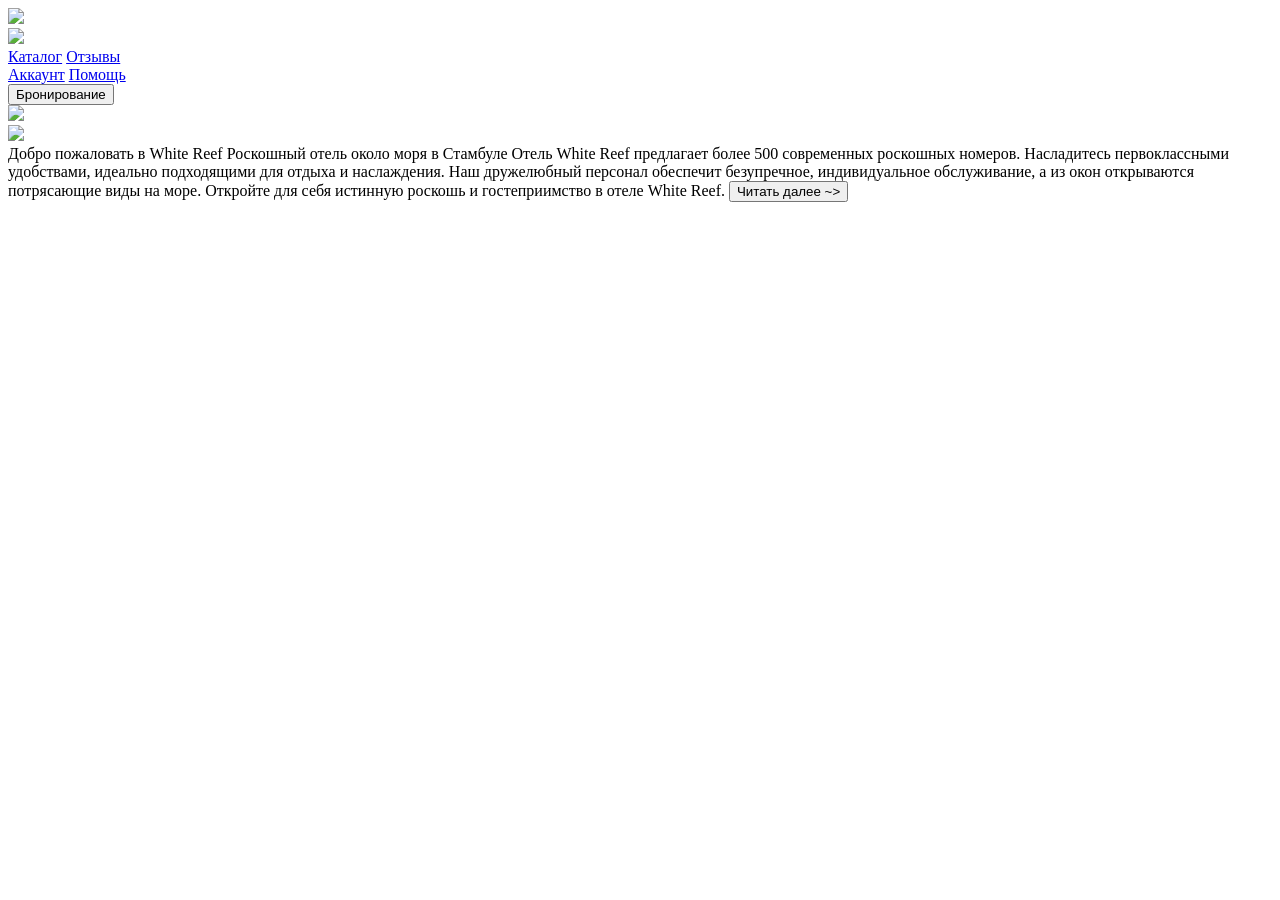
==== index.html @ 1134027e "Create index.html" ====
<!DOCTYPE html>
<html lang="en">
<head>
    <meta charset="UTF-8">
    <meta name="viewport" content="width=device-width, initial-scale=1.0">
    <title>Document</title>
    <link rel="stylesheet" href="style.css">
</head>
<body>
    <header>
            <div class="img">
                <img src="88d20df1-6536-45e4-b82d-151c4b31a475.jpg">
            </div>

            <div class="blocklo">
                <img src="beb81161-7ce4-4b48-8a3d-0cfd0d7a7fe4.png" width="600px">
            </div>

            <div class="left_menu">
                <a href="catalog.html" class="link">Каталог</a>
                <a href="feedback.html" class="link">Отзывы</a>
            </div>

            <div class="right_menu">
                <a href="akk.html" class="link">Аккаунт</a>
                <a href="help.html" class="link">Помощь</a>
            </div>
            
            <div>
                <button class="btn">Бронирование</button>
            </div>
    </header>

     <div class="block2">
           
        <div class="imgg">
            <div class="img2">
                <img src="b3a94ea3-8380-45ea-8270-066df32a0f68.jpg" width="250px">
            </div>

            <div class="img2_1">
                <img src="5af5051fe30a10c08af928ebd085147a(1).jpg" width="250px">
            </div>
        

            <div class="text2">
                <p1>Добро пожаловать в White Reef</p1>
                <p2>Роскошный отель около моря в Стамбуле</p2>
                <p3>Отель White Reef предлагает более 500 современных роскошных номеров. Насладитесь первоклассными удобствами, идеально подходящими для отдыха и наслаждения. Наш дружелюбный персонал обеспечит безупречное, индивидуальное обслуживание, а из окон открываются потрясающие виды на море. Откройте для себя истинную роскошь и гостеприимство в отеле White Reef.</p3>
                <button class="btn2">Читать далее ~></button>
            </div>
        </div>
    </div>

</body>
</html>
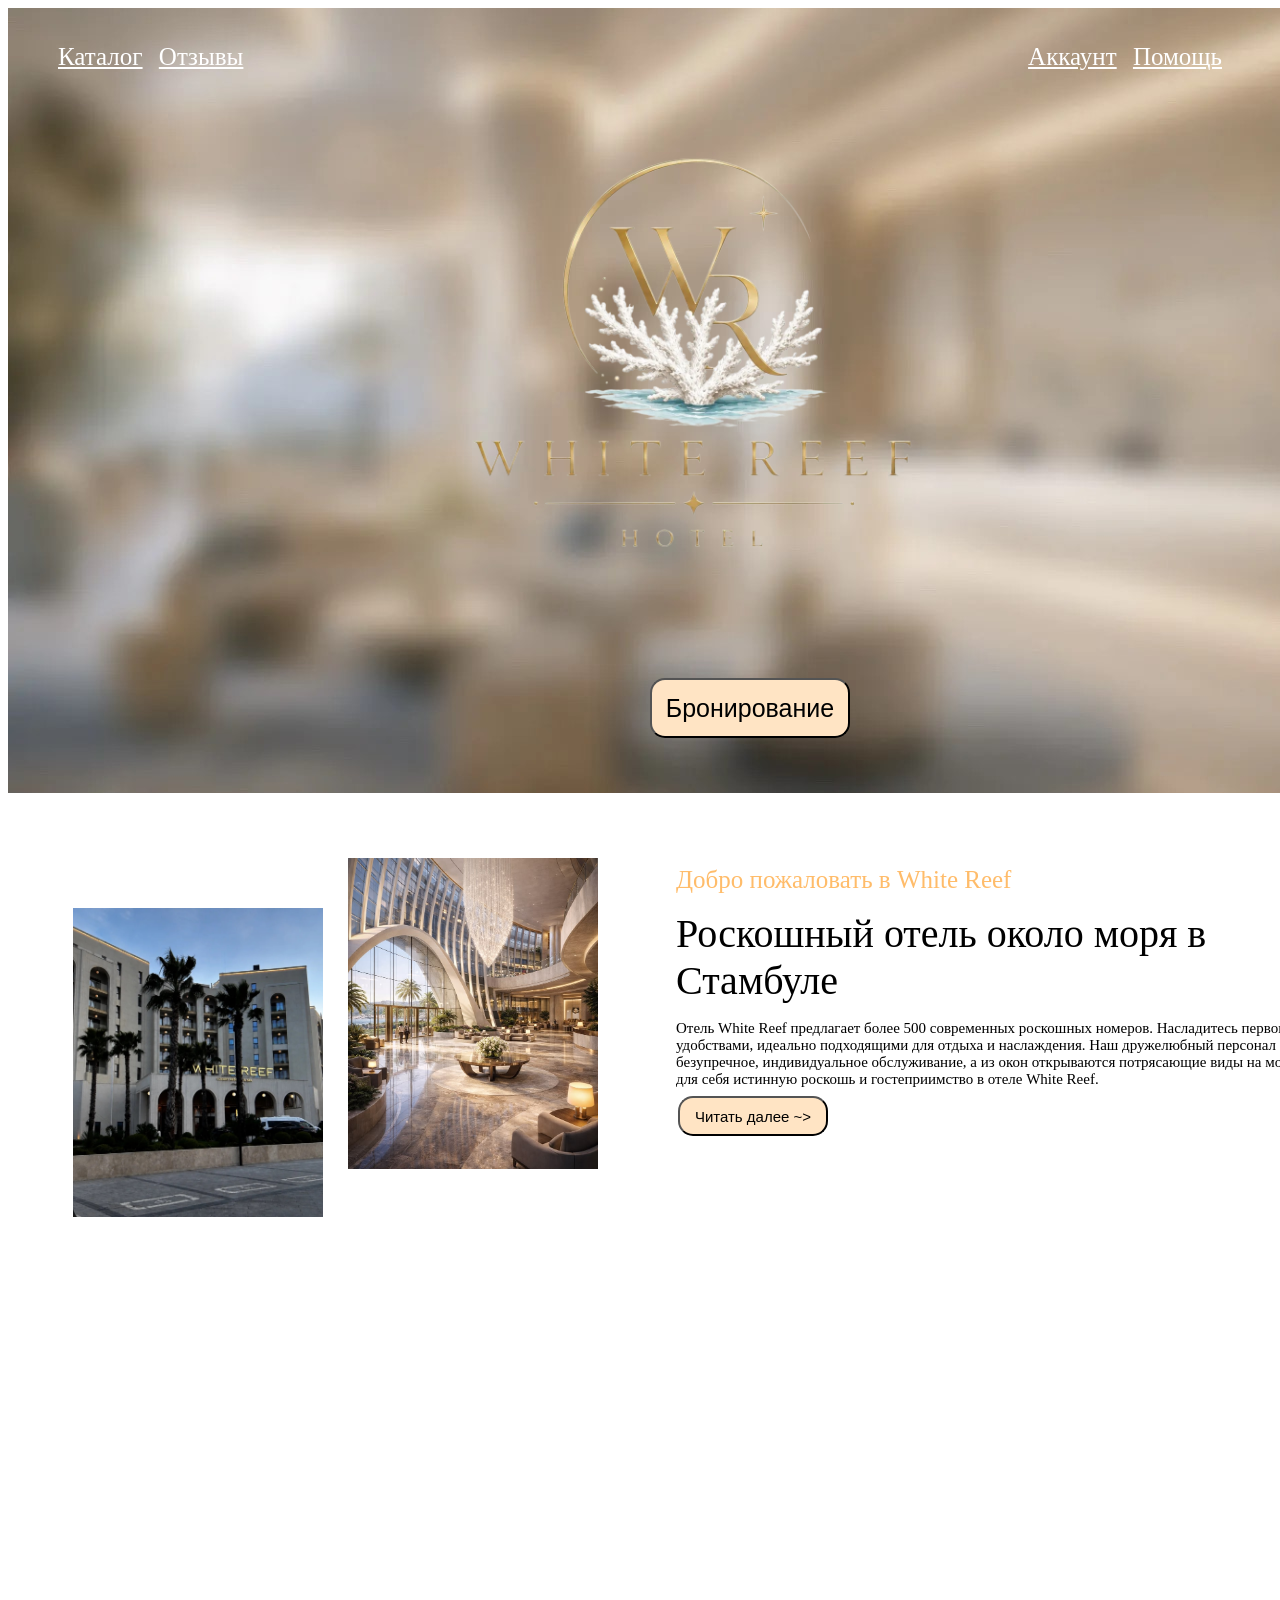
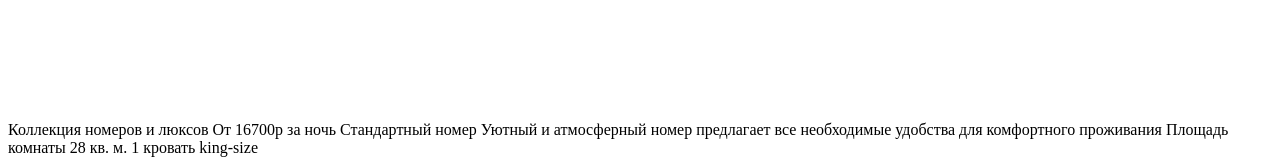
==== commit d4551773: "Update index.html" ====
--- a/index.html
+++ b/index.html
@@ -12,10 +12,6 @@
                 <img src="88d20df1-6536-45e4-b82d-151c4b31a475.jpg">
             </div>
 
-            <div class="blocklo">
-                <img src="beb81161-7ce4-4b48-8a3d-0cfd0d7a7fe4.png" width="600px">
-            </div>
-
             <div class="left_menu">
                 <a href="catalog.html" class="link">Каталог</a>
                 <a href="feedback.html" class="link">Отзывы</a>
@@ -26,7 +22,8 @@
                 <a href="help.html" class="link">Помощь</a>
             </div>
             
-            <div>
+            <div class="blocklo">
+                <img src="beb81161-7ce4-4b48-8a3d-0cfd0d7a7fe4.png" width="600px">
                 <button class="btn">Бронирование</button>
             </div>
     </header>
@@ -52,5 +49,20 @@
         </div>
     </div>
 
+    <div>
+        <div class="text3">
+            <p4>Коллекция номеров и люксов</p4>
+            <p5>От 16700р за ночь</p5>
+            <p6>Стандартный номер</p6>
+            <p7>Уютный и атмосферный номер предлагает все необходимые удобства для комфортного проживания</p7>
+            <p8>Площадь комнаты 28 кв. м.</p8>
+            <p9>1 кровать king-size</p9>
+        </div>
+
+        <div class="text3_1">
+
+        </div>
+    </div>
+
 </body>
 </html>
--- a/style.css
+++ b/style.css
@@ -0,0 +1,127 @@
+header{
+    position: relative;
+    width:100%;
+    height:100px;
+}
+
+.img{
+    width: 100%;
+    position: absolute;
+    top: 0%;
+    bottom: 0%;
+    left:0%;
+    right: 0%;
+    height: 50px;
+}
+
+.blocklo{
+    top: 50%;
+    left: 30%;
+    position: absolute;
+}
+
+.left_menu{
+    position: absolute;
+    top: 35%;
+    left:50px;
+    font-size: 25px;
+    word-spacing: 10px;
+}
+
+.right_menu{
+    position: absolute;
+    top: 35%;
+    right: 50px;
+    font-size: 25px;
+    word-spacing: 10px;
+}
+
+a{
+    color: rgb(255, 255, 255)
+}
+
+.btn{
+    position: absolute;
+    background-color: bisque; 
+    width: 200px;
+    height: 60px;
+    font-size: 25px;
+    border-radius: 15px;
+    top: 620px;
+    left: 43.8%;
+    transition: 1s;
+}
+
+.btn:hover{
+    transform: scale(1.2);
+    transition: 1s;
+    background-color: rgb(58, 52, 45);
+    color: rgb(250, 250, 250);
+}
+
+/*2 блок*/
+.block2{
+    width:100%;
+    padding: 500px 20px;
+}
+
+.imgg{
+    display: flex;
+    flex-direction: row;
+
+}
+
+.img2{
+    margin-top: 300px;
+    margin-left: 45px;
+    
+}
+
+.img2_1{
+    margin-top: 250px;
+    margin-left: 25px;
+}
+
+.text2{
+    margin-top: 250px;
+    margin-left: 70px;
+    display: flex;
+    flex-direction: column;
+}
+
+p1{
+    color: rgb(255, 188, 106);
+    font-size: 25px;
+    padding: 8px;
+    margin-right: 100px;
+}
+
+p2{
+    color: black;
+    font-size: 40px;
+    padding: 8px;
+}
+
+p3{
+    color: black;
+    font-size: 15px;
+    width: 700px;
+    padding: 8px;
+}
+
+.btn2{
+    background-color: bisque;
+    width: 150px;
+    height: 40px;
+    border-radius: 15px;
+    font-size: 15px;
+    margin-left: 10px;
+    transition: 1s;
+}
+
+.btn2:hover{
+    transform: scale(1.1);
+    transition: 1s;
+    background-color: rgb(58, 52, 45);
+    color: rgb(250, 250, 250);
+}
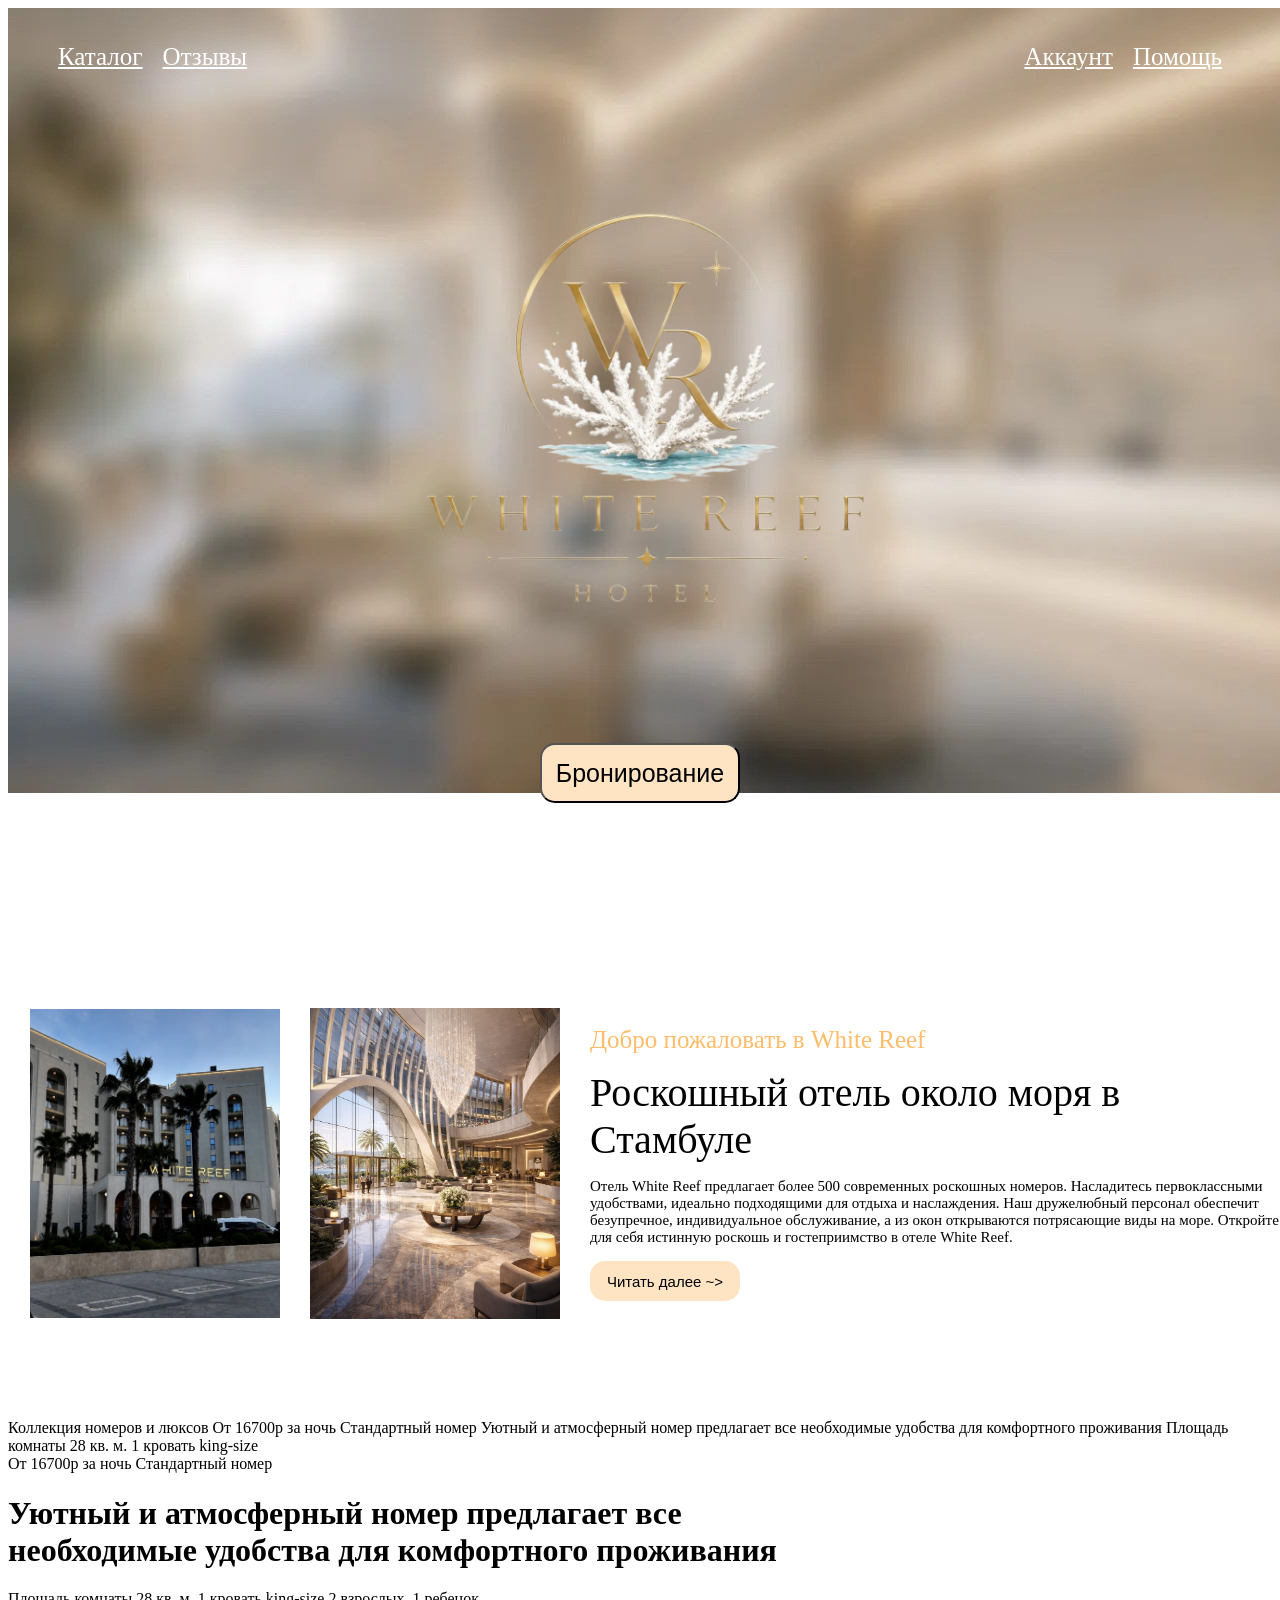
==== commit 107f37d9: "Update index.html" ====
--- a/index.html
+++ b/index.html
@@ -60,7 +60,18 @@
         </div>
 
         <div class="text3_1">
+            <p5>От 16700р за ночь</p5>
+            <p6>Стандартный номер</p6>
+            <h1>Уютный и атмосферный номер предлагает все <br> необходимые удобства для комфортного проживания</h1>
+            <p8>Площадь комнаты 28 кв. м.</p8>
+            <p9>1 кровать king-size</p9>
+            <p10>2 взрослых, 1 ребенок</p10>
+        </div>
 
+        <div class="text3_1">
+
+        </div>
+    </div>
         </div>
     </div>
 
--- a/style.css
+++ b/style.css
@@ -1,54 +1,54 @@
 header{
     position: relative;
     width:100%;
-    height:100px;
+    height:100vh;
+    display: flex;
+    justify-content: center;
+    align-items: center;
 }
 
 .img{
     width: 100%;
-    position: absolute;
-    top: 0%;
-    bottom: 0%;
-    left:0%;
-    right: 0%;
-    height: 50px;
-}
-
-.blocklo{
-    top: 50%;
-    left: 30%;
+    height: 100%;
     position: absolute;
 }
 
 .left_menu{
     position: absolute;
-    top: 35%;
-    left:50px;
+    top: 35px;
+    left: 50px;
+    display: flex;
+    gap: 20px;
     font-size: 25px;
-    word-spacing: 10px;
 }
 
 .right_menu{
     position: absolute;
-    top: 35%;
+    top: 35px;
     right: 50px;
+    display: flex;
+    gap: 20px;
     font-size: 25px;
-    word-spacing: 10px;
 }
 
 a{
     color: rgb(255, 255, 255)
 }
 
+.blocklo{
+    position: relative;
+    display: flex;
+    flex-direction: column;
+    align-items: center;
+    gap: 30px;
+}
+
 .btn{
-    position: absolute;
     background-color: bisque; 
     width: 200px;
     height: 60px;
     font-size: 25px;
     border-radius: 15px;
-    top: 620px;
-    left: 43.8%;
     transition: 1s;
 }
 
@@ -59,54 +59,57 @@
     color: rgb(250, 250, 250);
 }
 
-/*2 блок*/
 .block2{
     width:100%;
-    padding: 500px 20px;
+    padding: 100px 20px;
+    display: flex;
+    justify-content: center;
+    align-items: center;
 }
 
 .imgg{
     display: flex;
-    flex-direction: row;
-
+    justify-content: center;
+    align-items: center;
+    gap: 30px;
+    flex-wrap: wrap;
 }
 
 .img2{
-    margin-top: 300px;
-    margin-left: 45px;
-    
+    display: flex;
+    justify-content: center;
+    align-items: center;
 }
 
 .img2_1{
-    margin-top: 250px;
-    margin-left: 25px;
+    display: flex;
+    justify-content: center;
+    align-items: center;
 }
 
 .text2{
-    margin-top: 250px;
-    margin-left: 70px;
     display: flex;
     flex-direction: column;
+    justify-content: center;
+    align-items: flex-start;
+    gap: 15px;
+    max-width: 700px;
 }
 
 p1{
     color: rgb(255, 188, 106);
     font-size: 25px;
-    padding: 8px;
-    margin-right: 100px;
 }
 
 p2{
     color: black;
     font-size: 40px;
-    padding: 8px;
 }
 
 p3{
     color: black;
     font-size: 15px;
     width: 700px;
-    padding: 8px;
 }
 
 .btn2{
@@ -115,8 +118,8 @@
     height: 40px;
     border-radius: 15px;
     font-size: 15px;
-    margin-left: 10px;
     transition: 1s;
+    border: none;
 }
 
 .btn2:hover{
@@ -125,3 +128,5 @@
     background-color: rgb(58, 52, 45);
     color: rgb(250, 250, 250);
 }
+
+/* блок 3 */
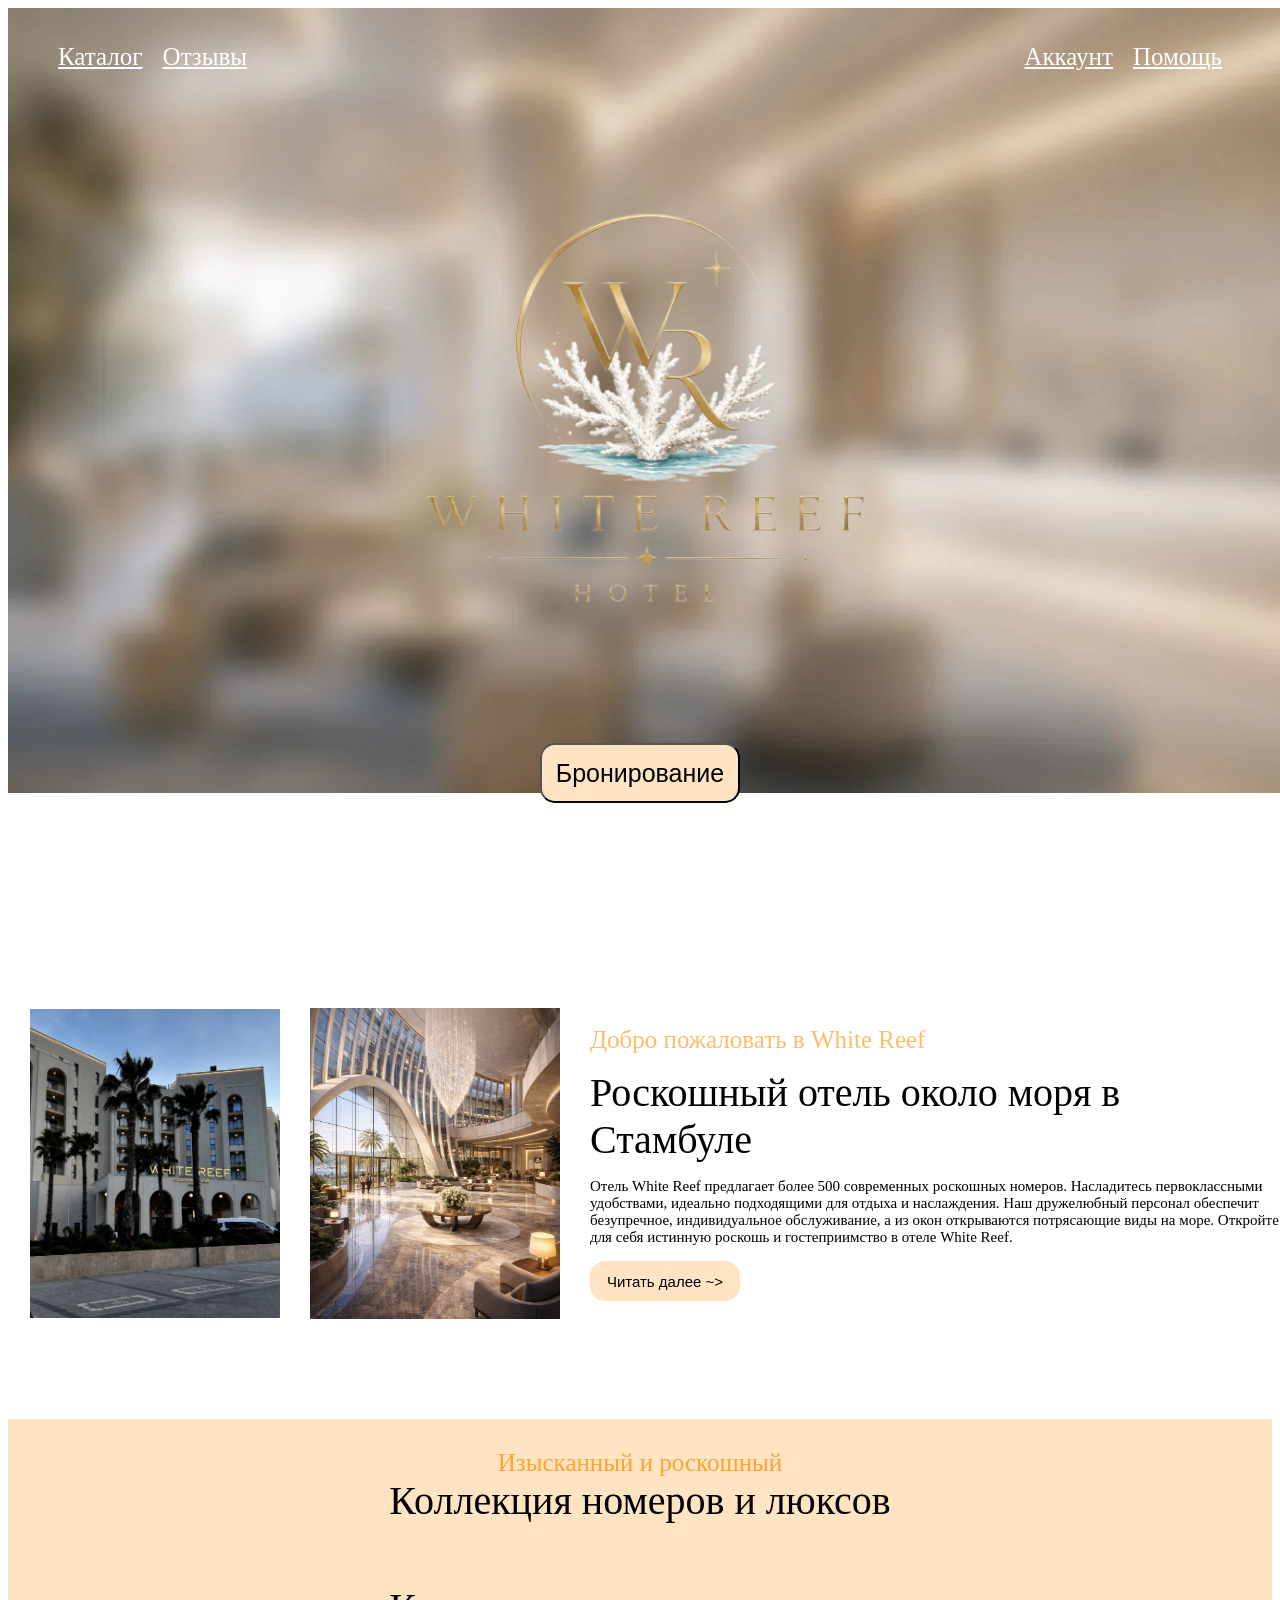
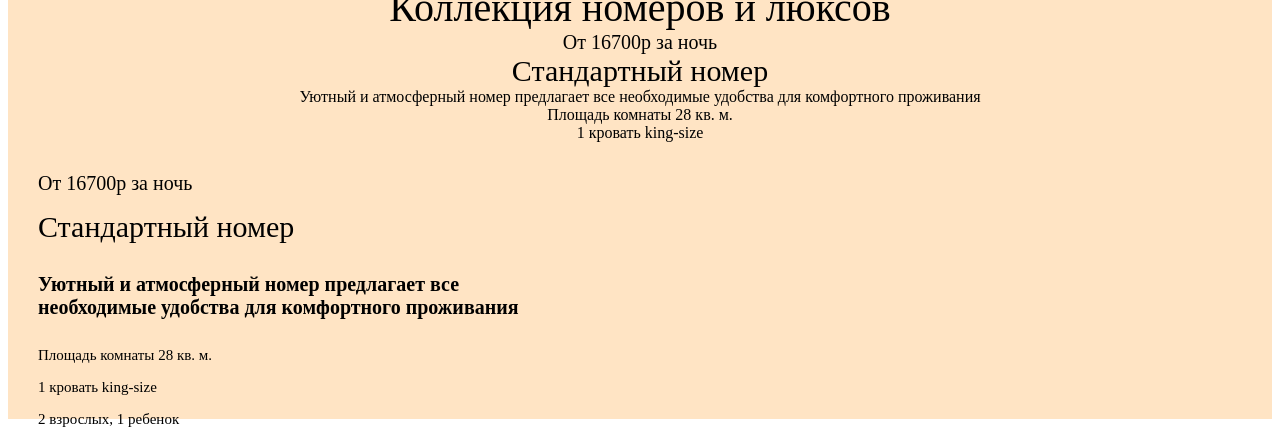
==== commit ee704473: "Update index.html" ====
--- a/index.html
+++ b/index.html
@@ -48,8 +48,14 @@
             </div>
         </div>
     </div>
-
+    
+    <div class="block3">
+        <div class="text3">
+            <p_3>Изысканный и роскошный</p_3>
+            <p4>Коллекция номеров и люксов</p4>
+        </div>
     <div>
+        
         <div class="text3">
             <p4>Коллекция номеров и люксов</p4>
             <p5>От 16700р за ночь</p5>
--- a/style.css
+++ b/style.css
@@ -130,3 +130,48 @@
 }
 
 /* блок 3 */
+.block3{
+    background-color: bisque;
+    width: 100%;
+    height: 600px;
+}
+
+.text3{
+    display: flex;
+    flex-direction: column;
+    justify-content: center;
+    align-items: center;
+    padding:30px;
+}
+
+p_3{
+    color: rgb(255, 162, 48);
+    font-size: 25px;
+}
+
+p5{
+    font-size: 20px;
+}
+
+p4{
+    color: rgb(0, 0, 0);
+    font-size: 40px;
+}
+
+.text3_1{
+    display: flex;
+    justify-content: center;
+    align-items: flex-start;
+    flex-direction: column;
+    font-size: 15px;
+    margin-left: 30px;
+    gap: 15px;
+}
+
+p6{
+    font-size: 30px;
+}
+
+h1{
+    font-size: 20px;
+}
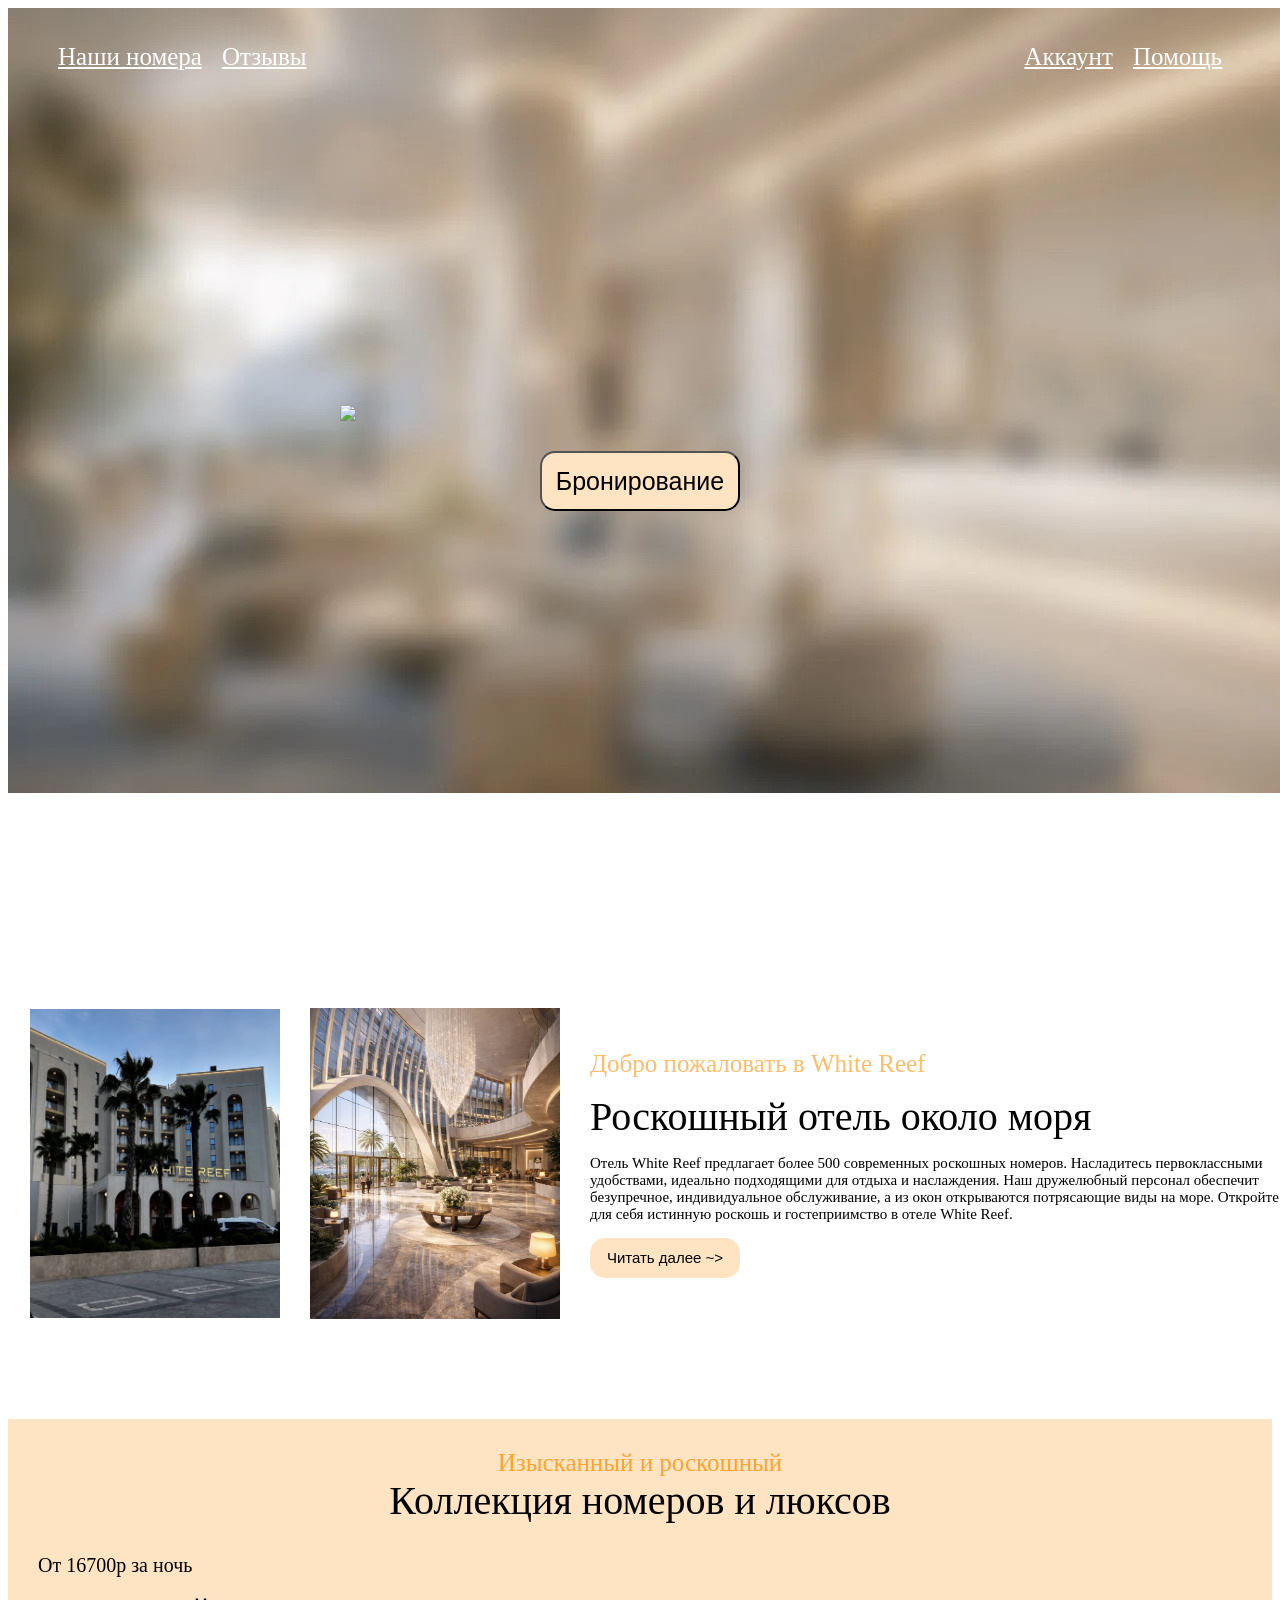
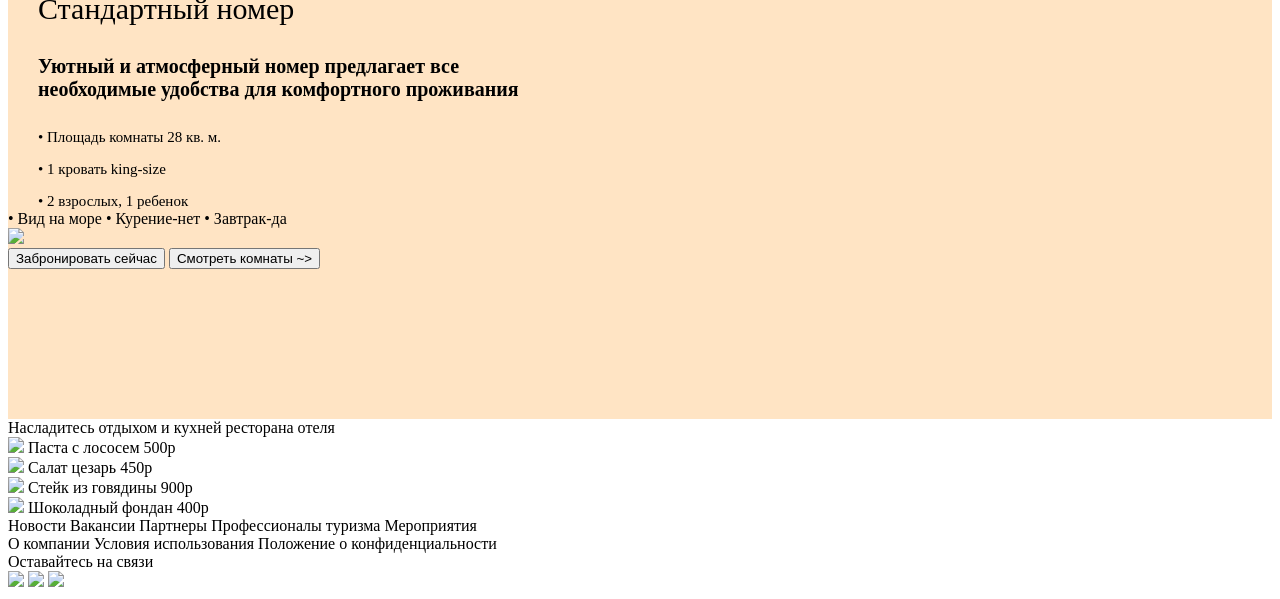
==== commit 10cea278: "Update index.html" ====
--- a/index.html
+++ b/index.html
@@ -13,7 +13,7 @@
             </div>
 
             <div class="left_menu">
-                <a href="catalog.html" class="link">Каталог</a>
+                <a href="catalog.html" class="link">Наши номера</a>
                 <a href="feedback.html" class="link">Отзывы</a>
             </div>
 
@@ -23,7 +23,7 @@
             </div>
             
             <div class="blocklo">
-                <img src="beb81161-7ce4-4b48-8a3d-0cfd0d7a7fe4.png" width="600px">
+                <img src="4c60b231-e7e1-496e-acd1-bfe1c1462d40.png" width="600px">
                 <button class="btn">Бронирование</button>
             </div>
     </header>
@@ -42,43 +42,109 @@
 
             <div class="text2">
                 <p1>Добро пожаловать в White Reef</p1>
-                <p2>Роскошный отель около моря в Стамбуле</p2>
+                <p2>Роскошный отель около моря</p2>
                 <p3>Отель White Reef предлагает более 500 современных роскошных номеров. Насладитесь первоклассными удобствами, идеально подходящими для отдыха и наслаждения. Наш дружелюбный персонал обеспечит безупречное, индивидуальное обслуживание, а из окон открываются потрясающие виды на море. Откройте для себя истинную роскошь и гостеприимство в отеле White Reef.</p3>
                 <button class="btn2">Читать далее ~></button>
             </div>
         </div>
     </div>
+
     
-    <div class="block3">
+    <div class="block3">    
         <div class="text3">
             <p_3>Изысканный и роскошный</p_3>
             <p4>Коллекция номеров и люксов</p4>
-        </div>
-    <div>
-        
-        <div class="text3">
-            <p4>Коллекция номеров и люксов</p4>
-            <p5>От 16700р за ночь</p5>
-            <p6>Стандартный номер</p6>
-            <p7>Уютный и атмосферный номер предлагает все необходимые удобства для комфортного проживания</p7>
-            <p8>Площадь комнаты 28 кв. м.</p8>
-            <p9>1 кровать king-size</p9>
         </div>
 
         <div class="text3_1">
             <p5>От 16700р за ночь</p5>
             <p6>Стандартный номер</p6>
             <h1>Уютный и атмосферный номер предлагает все <br> необходимые удобства для комфортного проживания</h1>
-            <p8>Площадь комнаты 28 кв. м.</p8>
-            <p9>1 кровать king-size</p9>
-            <p10>2 взрослых, 1 ребенок</p10>
+            <p8>• Площадь комнаты 28 кв. м.</p8>
+            <p9>• 1 кровать king-size</p9>
+            <p10>• 2 взрослых, 1 ребенок</p10>
         </div>
 
-        <div class="text3_1">
+        <div class="text3_2">
+            <p11>• Вид на море</p11>
+            <p12>• Курение-нет</p12>
+            <p13>• Завтрак-да</p13>
+        </div>
 
+        <div class="img3">
+            <img src="b866c3e894ab5648a3b779679b8b9069.jpg" width="600px">
+        </div>
+
+        <div>
+            <button class="btn3_1">Забронировать сейчас</button>
+            <button class="btn3_1">Смотреть комнаты ~></button>
         </div>
     </div>
+
+    <div class="block4">
+
+        <div class="text4">
+            <p14>Насладитесь отдыхом и кухней ресторана отеля</p14>
         </div>
+
+        <div class="cards4">
+            
+            <div class="cards">
+                <img src="43a276db3cc5a4ad3d118ec6d6d67637 (2).jpg" width="200px">
+                <p15>Паста с лососем</p15>
+                <p16>500p</p16>
+            </div>
+
+            <div class="cards">
+                <img src="a25dc03155e944b51e13b790d5e51fdd(3).jpg" width="200px">
+                <p15>Салат цезарь</p15>
+                <p16>450p</p16>
+            </div>
+
+            <div class="cards">
+                <img src="65fc0c987f0218ba4c47807031da61a1(1).jpg" width="200px">
+                <p15>Стейк из говядины</p15>
+                <p16>900p</p16>
+            </div>
+
+            <div class="cards">
+                <img src="f0c4fae7ace8cf02a6f46ef6eff476f2(1).jpg" width="200px">
+                <p15>Шоколадный фондан</p15>
+                <p16>400p</p16>
+            </div>
+        </div>
+    </div>
+    
+    <div class="block5">
+
+        <div class="text5">
+            <p17>Новости</p17>
+            <p17>Вакансии</p17>  
+            <p17>Партнеры</p17> 
+            <p17>Профессионалы туризма</p17>
+            <p17>Мероприятия</p17>
+        </div>
+
+        <div class="text5_1">
+            <p18>О компании</p18>
+            <p18>Условия использования</p18>
+            <p18>Положение о конфиденциальности</p18>
+        </div>
+
+
+    <div class="textt5">
+        
+        <div class="text5_2">
+            <p19>Оставайтесь на связи</p19>
+        </div>
+
+        <div class="img5">
+            <img src="0dc7975b5a11f292ee6c4b733908c035.png" width="70px">
+            <img src="f1c98b0def1c4460b011cf4b4f1d2930.png" width="70px">
+            <img src="981ae107b7a4d5ed4a0ab5a63d11944f.png" width="70px">
+        </div>
+
+    </div>
     </div>
 
 </body>
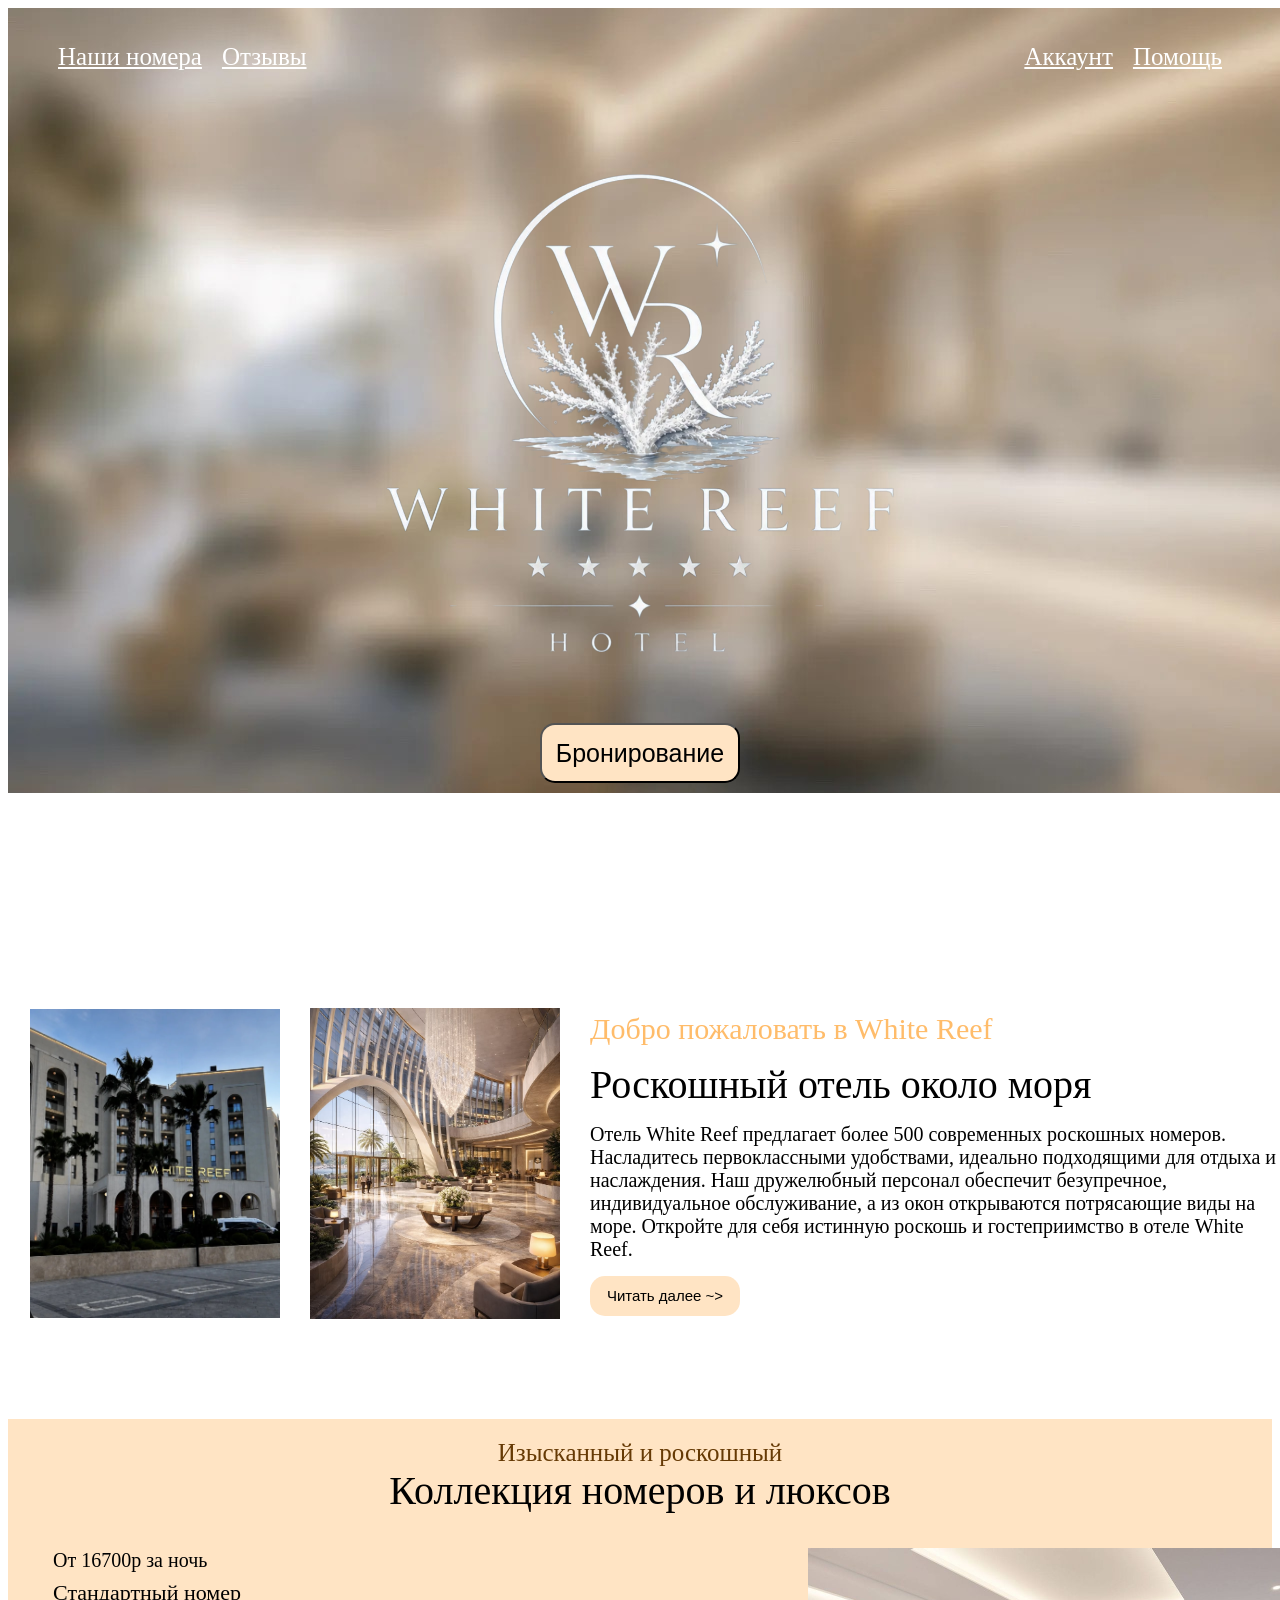
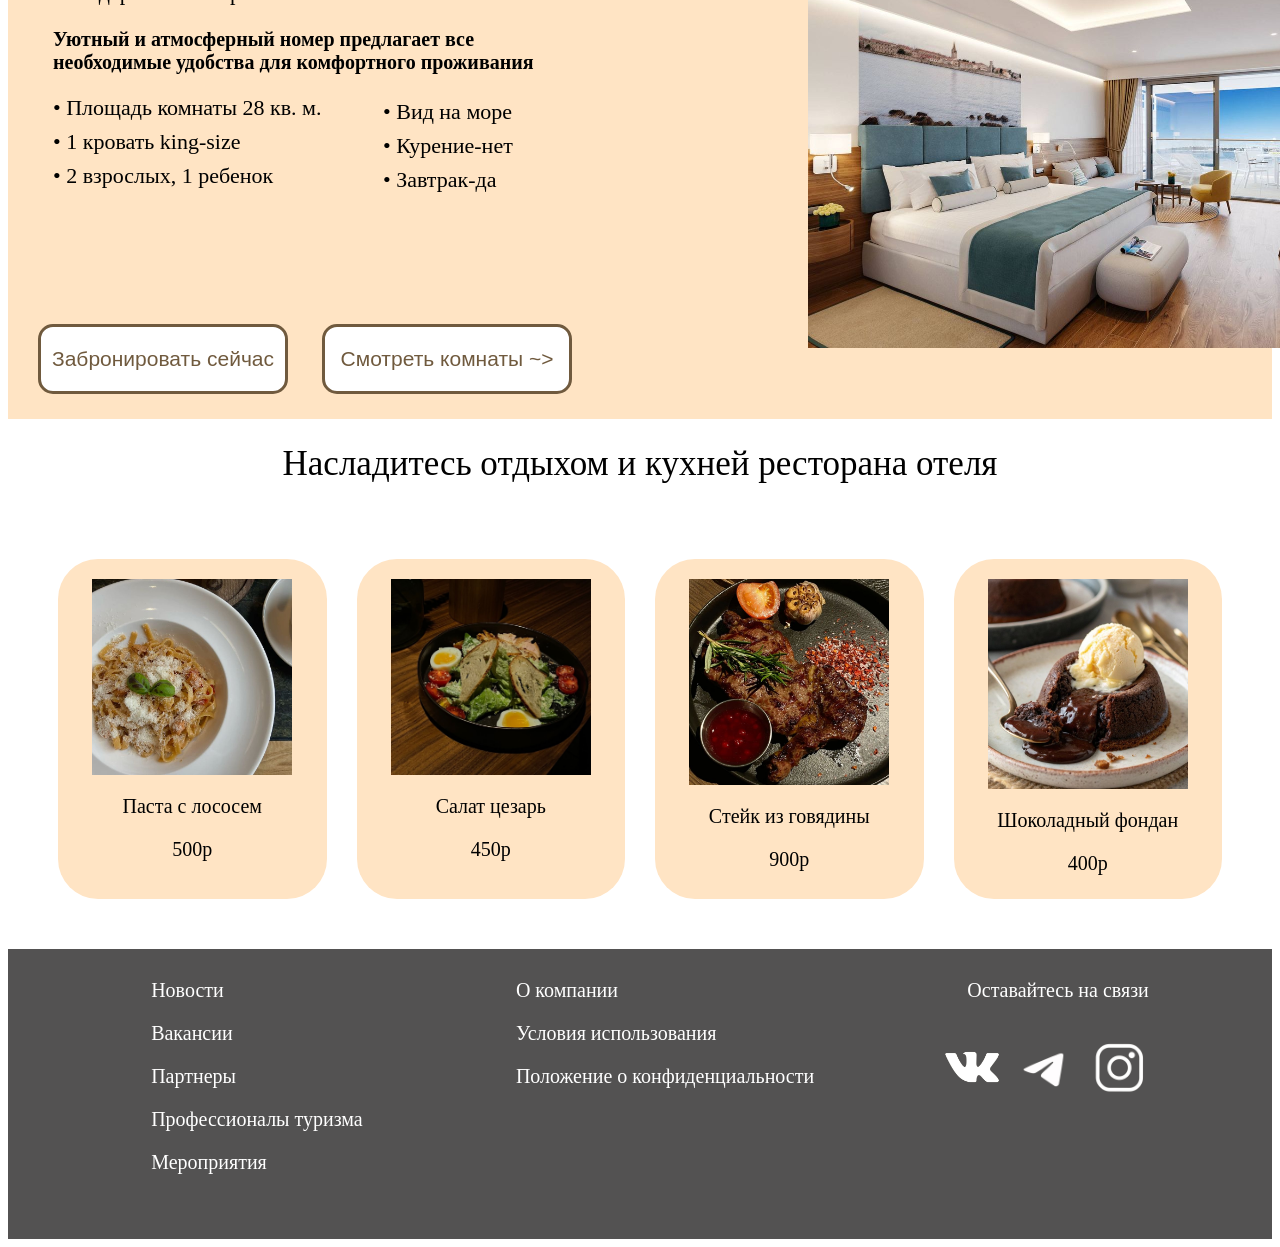
==== commit decea93f: "Update index.html" ====
--- a/index.html
+++ b/index.html
@@ -146,6 +146,6 @@
 
     </div>
     </div>
-
+<script src="index.js"></script>
 </body>
 </html>
--- a/style.css
+++ b/style.css
@@ -59,6 +59,8 @@
     color: rgb(250, 250, 250);
 }
 
+/* блок 2 */
+
 .block2{
     width:100%;
     padding: 100px 20px;
@@ -98,7 +100,7 @@
 
 p1{
     color: rgb(255, 188, 106);
-    font-size: 25px;
+    font-size: 30px;
 }
 
 p2{
@@ -108,7 +110,7 @@
 
 p3{
     color: black;
-    font-size: 15px;
+    font-size: 20px;
     width: 700px;
 }
 
@@ -130,22 +132,24 @@
 }
 
 /* блок 3 */
+
 .block3{
     background-color: bisque;
     width: 100%;
     height: 600px;
 }
 
+
 .text3{
     display: flex;
     flex-direction: column;
     justify-content: center;
     align-items: center;
-    padding:30px;
+    padding:20px;
 }
 
 p_3{
-    color: rgb(255, 162, 48);
+    color: rgb(102, 58, 5);
     font-size: 25px;
 }
 
@@ -163,15 +167,363 @@
     justify-content: center;
     align-items: flex-start;
     flex-direction: column;
-    font-size: 15px;
+    font-size: 22px;
     margin-left: 30px;
-    gap: 15px;
-}
-
-p6{
-    font-size: 30px;
-}
+    gap: 8px;
+    padding: 15px;
+}
+
 
 h1{
     font-size: 20px;
 }
+
+.text3_2{
+    margin-left: 360px;
+    margin-top: -120px;
+    display: flex;
+    justify-content: center;
+    align-items: flex-start;
+    flex-direction: column;
+    font-size: 22px;
+    gap: 8px;
+    padding: 15px;
+}
+
+.img3{
+    margin-left: 800px;
+    margin-top: -260px;
+}
+
+.btn3_1{
+    margin-left: 30px;
+    background-color: rgb(255, 255, 255); 
+    width: 250px;
+    height: 70px;
+    font-size: 21px;
+    border-radius: 15px;
+    border: 3px solid rgb(112, 90, 62);
+    color: rgb(112, 90, 62);
+    margin-top: -500px;
+    transition: 1s;
+}
+.btn3_1:hover{
+ transform: scale(1.1);
+    transition: 1s;
+    background-color: rgb(58, 52, 45);
+    color: rgb(250, 250, 250);
+}
+
+/* блок 4 */
+
+.block4{
+    background-color: rgb(255, 255, 255);
+
+}
+
+.text4{
+    display: flex;
+    align-items: center;
+    justify-content: center;
+    font-size: 35px;
+    gap: 20px;
+    padding: 25px;
+}
+
+.cards4{
+    display: flex;
+    flex-direction: row;
+    justify-content: space-evenly;
+    gap: 30px;
+    padding: 50px;
+}
+
+.cards{
+  width: 280px;
+  height: 300px;
+  background-color: bisque;
+  text-align: center;
+  border-radius: 40px;
+  padding: 20px;
+  display: flex;
+  flex-direction: column;
+  align-items: center;
+  gap: 20px;
+  font-size: 20px;
+  transition: 1s;
+}
+
+.cards:hover{
+    background-color: rgb(112, 90, 62);
+    transition: 1s;
+    transform: scale(1.07);
+    color: rgb(255, 255, 255);
+}
+
+/* блок 5 */
+
+.block5{
+    background-color: rgb(83, 82, 82);
+    width: 100%;
+    height: 290px;
+    display: flex;
+    justify-content: space-evenly;
+}
+
+.text5{
+    color: rgb(255, 255, 255);
+    display: flex;
+    flex-direction: column;
+    margin-left: 20px;
+    padding: 30px;
+    gap: 20px;
+    font-size: 20px;
+}
+
+.text5_1{
+    color: rgb(255, 255, 255);
+    display: flex;
+    flex-direction: column;
+    padding: 30px;
+    gap: 20px;
+    font-size: 20px;
+}
+
+.text5_2{
+    color: rgb(255, 255, 255);
+    display: flex;
+    flex-direction: column;
+    padding: 30px;
+    gap: 20px;
+    font-size: 20px;
+}
+
+.textt5{
+    display: flex;
+    flex-direction: column;
+}
+
+
+@media (max-width: 768px){
+
+
+
+    header {
+        height: 100vh;
+        flex-direction: column;
+    }
+
+    .left_menu {
+        top: 20px;
+        left: 20px;
+        flex-direction: column;
+        gap: 10px;
+        font-size: 16px;
+    }
+
+    .right_menu {
+        top: 20px;
+        right: 20px;
+        flex-direction: column;
+        gap: 10px;
+        font-size: 16px;
+    }
+
+    .blocklo img {
+        width: 280px;
+    }
+
+    .btn {
+        font-size: 22px;
+    }
+
+
+    .block2 {
+        padding: 60px 15px;
+    }
+
+    .imgg {
+        flex-direction: column;
+        gap: 20px;
+    }
+
+    .img2{
+        display: flex;
+        justify-content: center;
+        align-items: center;
+    }
+
+    .img2_1 {
+        display: flex;
+        justify-content: center;
+        align-items: center;
+    }
+
+    .imgg > div img {
+        width: 160px;
+        height: auto;
+    }
+
+    .text2 {
+        align-items: center;
+        text-align: center;
+        max-width: 100%;
+        gap: 10px;
+    }
+
+    p1 {
+        font-size: 20px;
+    }
+
+    p2 {
+        font-size: 26px;
+    }
+
+    p3 {
+        font-size: 14px;
+        width: 100%;
+    }
+
+    .btn2 {
+        width: 140px;
+        height: 38px;
+        font-size: 14px;
+    }
+
+
+    .block3{
+        width: 100%;
+        height: auto;
+        padding: 25px 15px;
+    }
+
+    .text3{
+        text-align: center;
+        padding: 10px;
+    }
+
+    p_3{
+        font-size: 15px;
+    }
+
+    p4{
+        font-size: 24px;
+    }
+
+    p5{
+        font-size: 13px;
+    }
+
+    .text3_1{
+        margin-left: 0;
+        padding: 8px;
+        font-size: 13px;
+        align-items: center;
+        text-align: center;
+        gap: 5px;
+    }
+
+    .text3_2{
+        margin-left: 0;
+        margin-top: 15px;
+        padding: 8px;
+        font-size: 13px;
+        align-items: center;
+        text-align: center;
+        gap: 5px;
+    }
+
+    h1{
+        font-size: 15px;
+    }
+
+    .img3{
+        margin-left: 0;
+        margin-top: 20px;
+        display: flex;
+        justify-content: center;
+    }
+
+    .img3 img{
+        width: 100%;
+        max-width: 280px;
+        border-radius: 15px;
+    }
+
+    .btn3_1{
+        width: 100%;
+        max-width: 240px;
+        height: 48px;
+        font-size: 14px;
+        margin-top: 20px;
+        margin-left: auto;
+        margin-right: auto;
+        display: block;
+        border-radius: 12px;
+    }
+
+
+    .text4{
+        font-size: 20px;
+        text-align: center;
+        padding: 15px;
+    }
+
+    .cards4{
+        display: flex;
+        flex-direction: column;
+        align-items: center;
+        gap: 20px;
+        padding: 20px 10px;
+    }
+
+    .cards{
+        width: 100%;
+        max-width: 280px;
+        height: auto;
+        padding: 18px;
+        font-size: 14px;
+        border-radius: 20px;
+    }
+
+    .cards img{
+        width: 100%;
+        max-width: 140px;
+    }
+
+
+    .block5{
+        display: flex;
+        flex-direction: column;
+        align-items: center;
+        text-align: center;
+        gap: 20px;
+        height: auto;
+        padding: 25px 15px;
+    }
+
+    .text5{
+        width: 100%;
+        padding: 0;
+        margin: 0;
+        font-size: 14px;
+        gap: 8px;
+    }
+
+    .text5_1{
+        width: 100%;
+        padding: 0;
+        margin: 0;
+        font-size: 14px;
+        gap: 8px;
+    }
+
+    .text5_2{
+        width: 100%;
+        padding: 0;
+        margin: 0;
+        font-size: 14px;
+        gap: 8px;
+    }
+
+}
